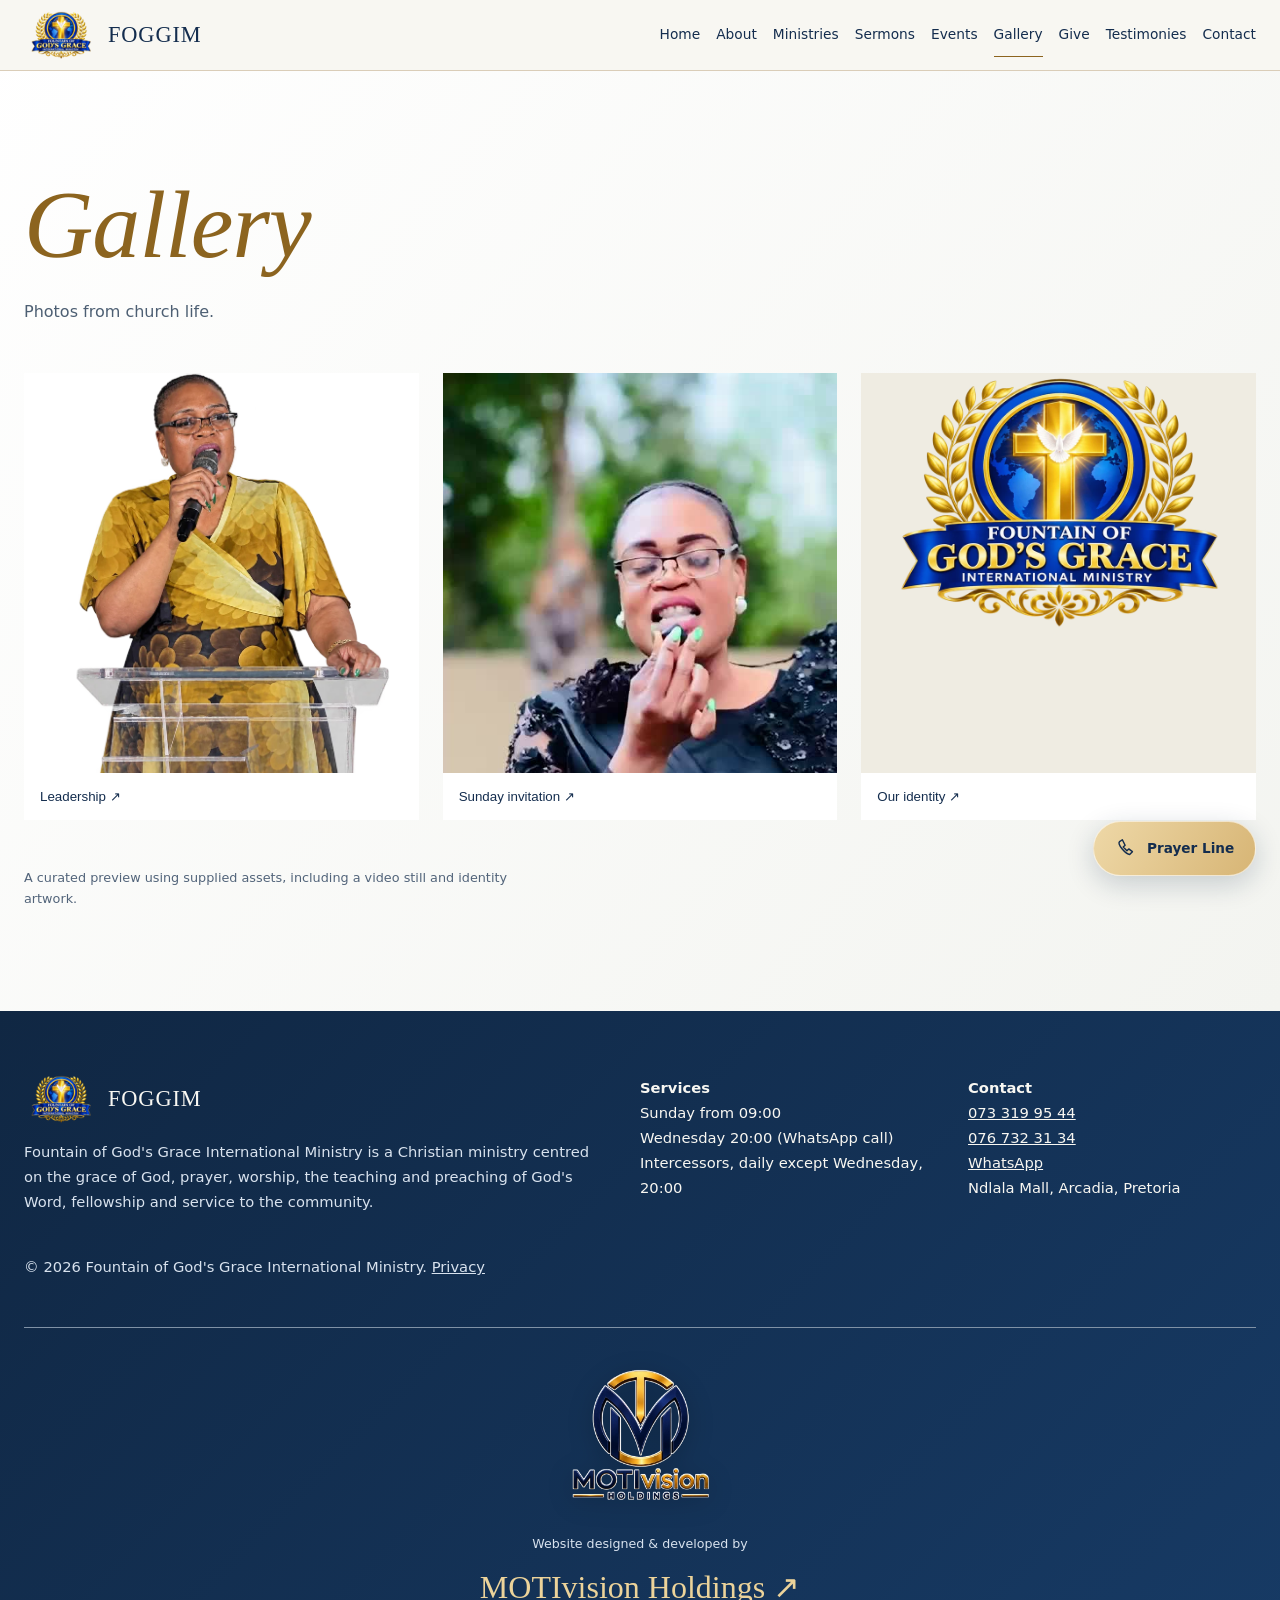
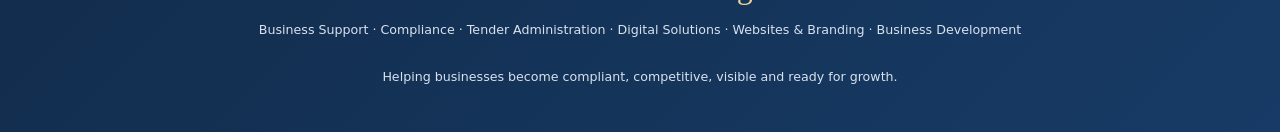
==== gallery.html @ 83fc1a69 "Add files via upload" ====
<!doctype html><html lang="en"><head><meta charset="utf-8"><meta name="viewport" content="width=device-width,initial-scale=1"><title>Gallery | Fountain of God's Grace International Ministry</title><meta name="description" content="Photos from FOGGIM."><meta property="og:title" content="Gallery | FOGGIM"><meta property="og:description" content="Photos from FOGGIM."><meta property="og:type" content="website"><meta name="theme-color" content="#f8f7f2"><link rel="icon" href="favicon.ico"><meta property="og:image" content="assets/images/logo.png"><link rel="stylesheet" href="assets/css/styles.css"><link rel="stylesheet" href="assets/css/experience.css"><link rel="stylesheet" href="assets/css/additions.css"><script type="application/ld+json">{"@context":"https://schema.org","@type":"Church","name":"Fountain of God's Grace International Ministry","alternateName":"FOGGIM","telephone":"+27733199544","address":{"@type":"PostalAddress","streetAddress":"Ndlala Mall, Arcadia","addressLocality":"Pretoria","addressCountry":"ZA"}}</script></head><body><a href="#m" class="skip">Skip to content</a>
<header><div class="w nav"><a class="brand" href="index.html"><img src="assets/images/logo-sm.png" alt="" width="96" height="62">FOGGIM</a><button class="tg" aria-expanded="false" aria-controls="nv">Menu</button><nav id="nv" aria-label="Main"><ul><li><a href="index.html">Home</a></li><li><a href="about.html">About</a></li><li><a href="ministries.html">Ministries</a></li><li><a href="sermons.html">Sermons</a></li><li><a href="events.html">Events</a></li><li><a href="gallery.html" aria-current="page">Gallery</a></li><li><a href="give.html">Give</a></li><li><a href="testimonies.html">Testimonies</a></li><li><a href="contact.html">Contact</a></li></ul></nav></div></header>
<main id="m" tabindex="-1"><section class="sec pg"><div class="w"><h1 style="font-size:clamp(2.6rem,8vw,6rem)"><em>Gallery</em></h1><p class="rv" style="margin-top:1.5rem">Photos from church life.</p><div class="gallery-grid"><button class="photo rv" data-photo="assets/images/prophetess.webp" data-caption="Prophetess Tinyiko Maboho — supplied leadership photograph"><img src="assets/images/prophetess.webp" alt="Enlarge photograph of Prophetess Tinyiko Maboho" width="900" height="1216" loading="lazy"><span>Leadership ↗</span></button><button class="photo rv" data-photo="assets/images/invitation-poster.jpg" data-caption="Sunday invitation — still from the supplied invitation video"><img src="assets/images/invitation-poster.jpg" alt="Enlarge the Sunday invitation video still" width="576" height="1024" loading="lazy"><span>Sunday invitation ↗</span></button><button class="photo identity rv" data-photo="assets/images/logo.webp" data-caption="Fountain of God's Grace International Ministry — supplied identity artwork"><img src="assets/images/logo.webp" alt="Enlarge the ministry identity artwork" width="900" height="600" loading="lazy"><span>Our identity ↗</span></button></div><p class="small">A curated preview using supplied assets, including a video still and identity artwork.</p></div></section></main>
<footer><div class="w fg"><div><a class="brand" href="index.html"><img src="assets/images/logo-sm.png" alt="" width="96" height="62">FOGGIM</a><p>Fountain of God's Grace International Ministry is a Christian ministry centred on the grace of God, prayer, worship, the teaching and preaching of God's Word, fellowship and service to the community.</p></div>
<div><b>Services</b><ul><li>Sunday from 09:00</li><li>Wednesday 20:00 (WhatsApp call)</li><li>Intercessors, daily except Wednesday, 20:00</li></ul></div>
<div><b>Contact</b><ul><li><a href="tel:+27733199544">073 319 95 44</a></li><li><a href="tel:+27767323134">076 732 31 34</a></li><li><a href="https://wa.me/27733199544">WhatsApp</a></li><li>Ndlala Mall, Arcadia, Pretoria</li></ul></div></div>
<div class="w" style="margin-top:2.5rem;color:var(--mut)">© 2026 Fountain of God's Grace International Ministry. <a href="privacy.html">Privacy</a></div><div class="w credit rv"><a class="credit-logo" href="https://www.motivision.co.za/" aria-label="MOTIvision Holdings website"><img src="assets/images/motivision-logo.png" alt="MOTIvision Holdings" width="500" height="500" loading="lazy"></a><p>Website designed &amp; developed by</p><a href="https://www.motivision.co.za/" class="credit-link">MOTIvision Holdings ↗</a><p>Business Support · Compliance · Tender Administration · Digital Solutions · Websites &amp; Branding · Business Development</p><p>Helping businesses become compliant, competitive, visible and ready for growth.</p></div></footer><script src="assets/js/main.js" defer></script><script src="assets/js/additions.js" defer></script><nav class="mobile-dock" aria-label="Quick navigation"><a href="index.html"><svg viewBox="0 0 24 24" fill="none" stroke="currentColor" stroke-width="1.6" stroke-linecap="round" stroke-linejoin="round" aria-hidden="true"><path d="m3 10 9-7 9 7v10a1 1 0 0 1-1 1h-5v-7H9v7H4a1 1 0 0 1-1-1Z"/></svg><span>Home</span></a><a href="events.html#services"><svg viewBox="0 0 24 24" fill="none" stroke="currentColor" stroke-width="1.6" stroke-linecap="round" stroke-linejoin="round" aria-hidden="true"><rect x="4" y="5" width="16" height="16" rx="2"/><path d="M8 3v4m8-4v4M4 11h16m-12 4h3m2 0h3"/></svg><span>Services</span></a><a class="dock-whatsapp" href="https://wa.me/27733199544" aria-label="Chat on WhatsApp"><svg viewBox="0 0 24 24" fill="currentColor" aria-hidden="true"><path d="M20.52 3.48A11.91 11.91 0 0 0 12.02 0C5.4 0 .02 5.38.02 12c0 2.12.55 4.18 1.59 6L0 24l6.15-1.61A12 12 0 0 0 12.02 24C18.63 24 24 18.62 24 12a11.94 11.94 0 0 0-3.48-8.52ZM12.02 22a9.9 9.9 0 0 1-5.04-1.38l-.36-.21-3.65.96.97-3.56-.24-.37A9.96 9.96 0 0 1 2.02 12c0-5.51 4.48-10 10-10S22 6.49 22 12s-4.47 10-9.98 10Zm5.49-7.48c-.3-.15-1.77-.87-2.04-.97-.28-.1-.48-.15-.68.15-.2.3-.77.97-.94 1.17-.17.2-.35.22-.65.07-.3-.15-1.26-.46-2.4-1.48-.89-.8-1.49-1.78-1.66-2.08-.17-.3-.02-.46.13-.6.13-.14.3-.35.45-.52.15-.18.2-.3.3-.5.1-.2.05-.38-.03-.53-.07-.15-.67-1.62-.92-2.22-.24-.58-.48-.5-.67-.51h-.57c-.2 0-.53.07-.8.37-.27.3-1.05 1.03-1.05 2.5s1.08 2.89 1.23 3.09c.15.2 2.11 3.22 5.11 4.52.72.31 1.28.5 1.71.63.72.23 1.37.2 1.88.12.57-.08 1.77-.72 2.02-1.42.25-.7.25-1.3.18-1.43-.08-.13-.28-.2-.58-.35Z"/></svg><span>WhatsApp</span></a><a href="testimonies.html"><svg viewBox="0 0 24 24" fill="none" stroke="currentColor" stroke-width="1.6" stroke-linecap="round" stroke-linejoin="round" aria-hidden="true"><path d="M21 11a8 8 0 0 1-8 8H5l-3 3V11a8 8 0 0 1 8-8h3a8 8 0 0 1 8 8Z"/><path d="M7 9h9M7 13h6"/></svg><span>Testimonies</span></a><a href="give.html"><svg viewBox="0 0 24 24" fill="none" stroke="currentColor" stroke-width="1.6" stroke-linecap="round" stroke-linejoin="round" aria-hidden="true"><path d="M12 20 4 12a5 5 0 0 1 8-6 5 5 0 0 1 8 6Z"/></svg><span>Give</span></a></nav><a class="prayer-line" href="tel:+27733199544" aria-label="Prayer Line: call 073 319 95 44"><svg viewBox="0 0 24 24" fill="none" stroke="currentColor" stroke-width="1.6" stroke-linecap="round" stroke-linejoin="round" aria-hidden="true"><path d="M8 3 5 5c-3 3 7 14 11 14l3-3-4-3-2 2-4-4 2-2Z"/></svg><span>Prayer Line</span></a></body></html>
---- assets/css/styles.css ----
:root{--bg:#17111F;--surf:#28202E;--ivory:#F3EEE7;--ink:#211B26;--tx:#F6F1EA;--mut:#B8AEC0;--orc:#B79CC8;--sage:#A8B9A5;--cu:#C9957B;--rose:#D4A5A5;
--serif:"Instrument Serif","Cormorant Garamond",Georgia,serif;--sans:Manrope,"DM Sans",system-ui,-apple-system,"Segoe UI",sans-serif}
*{box-sizing:border-box;margin:0}html{scroll-behavior:smooth;scroll-padding-top:5rem}
body{background:var(--bg);color:var(--tx);font:1rem/1.7 var(--sans);overflow-x:hidden;animation:in .6s both}
@keyframes in{from{opacity:0}}
a{color:inherit}img{max-width:100%;display:block}
:focus-visible{outline:2px solid var(--cu);outline-offset:3px}
.w{width:min(1180px,100% - 2.5rem);margin-inline:auto}
h1,h2,h3{font-family:var(--serif);font-weight:400;line-height:1.02;letter-spacing:-.01em}
h1{font-size:clamp(3rem,10vw,8.5rem)}h2{font-size:clamp(2.2rem,6vw,4.8rem)}h3{font-size:1.7rem}
em{color:var(--orc)}p{max-width:62ch;color:var(--mut)}
.sec{padding:clamp(4rem,10vw,9rem) 0}.light{background:var(--ivory);color:var(--ink)}.light p{color:#4a4252}.light em{color:#7a5a92}
header{position:fixed;inset:0 0 auto;z-index:50;transition:background .3s,padding .3s;padding:1.2rem 0}
header.s{background:rgba(23,17,31,.88);backdrop-filter:blur(10px);padding:.6rem 0}
.nav{display:flex;justify-content:space-between;align-items:center}
.brand{font-family:var(--serif);font-size:1.6rem;text-decoration:none;letter-spacing:.04em}
nav ul{list-style:none;padding:0;display:flex;gap:1.6rem}
nav a{text-decoration:none;font-size:.92rem;position:relative;padding:.4rem 0}
nav a::after{content:"";position:absolute;left:0;bottom:0;height:1px;width:100%;background:var(--cu);transform:scaleX(0);transform-origin:left;transition:transform .3s}
nav a:hover::after,nav a[aria-current]::after{transform:scaleX(1)}
.tg{display:none;background:none;border:1px solid var(--mut);color:inherit;padding:.6rem 1rem;border-radius:99px;font:inherit;min-height:44px}
@media(max-width:900px){.tg{display:block}
nav{position:fixed;inset:0;background:var(--bg);display:grid;place-items:center;transform:translateY(-100%);transition:transform .45s cubic-bezier(.7,0,.2,1);visibility:hidden}
nav.o{transform:none;visibility:visible}nav ul{flex-direction:column;text-align:center;gap:1.2rem}nav a{font-family:var(--serif);font-size:2.4rem}}
.hero{min-height:100svh;display:grid;align-items:end;padding:8rem 0 5rem;position:relative;overflow:hidden;
background:radial-gradient(60% 50% at 78% 20%,rgba(183,156,200,.35),transparent 70%),radial-gradient(45% 40% at 15% 85%,rgba(201,149,123,.22),transparent 70%),radial-gradient(40% 40% at 55% 55%,rgba(168,185,165,.12),transparent 70%),var(--bg)}
.orb{position:absolute;right:8%;top:14%;width:min(38vw,420px);aspect-ratio:1;border-radius:50%;border:1px solid rgba(246,241,234,.18);animation:fl 14s ease-in-out infinite;will-change:transform}
.orb::before,.orb::after{content:"";position:absolute;inset:12%;border-radius:50%;border:1px solid rgba(183,156,200,.3)}.orb::after{inset:28%;border-color:rgba(201,149,123,.4)}
@keyframes fl{50%{transform:translateY(-24px) rotate(6deg)}}
.hero p{font-size:1.15rem;margin:1.8rem 0 2.2rem}
.btn{display:inline-block;padding:.95rem 1.8rem;border-radius:99px;text-decoration:none;border:1px solid var(--tx);margin:0 .6rem .6rem 0;transition:transform .25s,background .25s,color .25s;min-height:44px}
.btn.p{background:var(--cu);border-color:var(--cu);color:var(--ink)}.btn:hover{transform:translateY(-3px)}.btn:active{transform:scale(.97)}
.light .btn{border-color:var(--ink)}
.rv{opacity:0;transform:translateY(28px);transition:opacity .9s,transform .9s}.rv.v{opacity:1;transform:none}
.tl{border-left:1px solid var(--orc);margin:3rem 0 0 .5rem;padding-left:2rem;display:grid;gap:2rem}
.tl div{position:relative}.tl div::before{content:"";position:absolute;left:-2.4rem;top:.7rem;width:.7rem;height:.7rem;border-radius:50%;background:var(--cu)}
.tl b{font-family:var(--serif);font-size:2.6rem;font-weight:400;display:block;line-height:1}
.two{display:grid;grid-template-columns:1fr 1fr;gap:3rem}.two>:first-child{margin-top:4rem}
@media(max-width:800px){.two{grid-template-columns:1fr}.two>:first-child{margin-top:0}}
.min{display:grid;gap:0;margin-top:3rem}
.min a{display:flex;justify-content:space-between;align-items:baseline;padding:1.4rem 0;border-top:1px solid rgba(33,27,38,.25);text-decoration:none;font-family:var(--serif);font-size:clamp(1.8rem,5vw,3.4rem);transition:padding .35s,color .35s}
.min a:hover{padding-left:1.5rem;color:#7a5a92}.min a:last-child{border-bottom:1px solid rgba(33,27,38,.25)}
.empty{border:1px dashed var(--mut);border-radius:1.5rem;padding:3rem 2rem;margin-top:2rem}
.card{background:var(--surf);border-radius:1.5rem;padding:2rem;margin-top:1.5rem}
footer{background:#0f0b15;padding:4rem 0 2rem;font-size:.92rem}footer ul{list-style:none;padding:0}
.fg{display:grid;grid-template-columns:2fr 1fr 1fr;gap:2.5rem}@media(max-width:800px){.fg{grid-template-columns:1fr}}
.pg{padding-top:9rem}
@media(prefers-reduced-motion:reduce){*,*::before,*::after{animation:none!important;transition:none!important;scroll-behavior:auto!important}.rv{opacity:1;transform:none}}
.brand{display:flex;align-items:center;gap:.6rem}.brand img{height:40px;width:auto}
.orb img{position:absolute;width:125%;left:-12%;top:50%;translate:0 -50%;filter:drop-shadow(0 20px 40px rgba(0,0,0,.5))}
@media(max-width:700px){.orb{width:66vw;right:50%;translate:33vw 0;top:11%}}
.inv{display:grid;grid-template-columns:1.1fr .9fr;gap:4rem;align-items:center}
.vid{width:min(100%,360px);margin:0 auto;aspect-ratio:9/16;max-height:85svh;background:#000;border-radius:2rem;overflow:hidden;box-shadow:0 30px 80px rgba(0,0,0,.55),0 0 0 1px rgba(183,156,200,.3)}
.vid video{width:100%;height:100%;object-fit:contain;display:block}
.lead{display:grid;grid-template-columns:.8fr 1.2fr;gap:4rem;align-items:center}
.arch{background:radial-gradient(70% 50% at 50% 30%,#4a3558,#17111F);border-radius:999px 999px 1.5rem 1.5rem;overflow:hidden;max-width:440px;padding-top:2.5rem}
.arch img{width:100%}
@media(max-width:800px){.inv,.lead{grid-template-columns:1fr;gap:2.5rem}.arch{margin:0 auto}}
---- assets/css/experience.css ----
:root{--bg:#f8f7f2;--surf:#fff;--ivory:#eeede6;--ink:#142d4e;--tx:#142d4e;--mut:#4d5f73;--orc:#8c641f;--cu:#d9b975;--gold:#8c641f;--ease:cubic-bezier(.2,.7,.2,1)}
body{animation:none;background:var(--bg)}p{color:var(--mut)}em,.light em{color:var(--gold)}header,header.s{background:rgba(248,247,242,.94);border-bottom:1px solid #dacdb8;backdrop-filter:blur(14px);padding:.7rem 0;color:var(--ink)}.brand img{height:48px}.brand{font-size:1.4rem}nav ul{gap:1.4rem}nav a{min-height:44px;display:flex;align-items:center}nav a::after{background:var(--gold)}.skip{position:fixed;left:1rem;top:-100px;z-index:100;background:white;color:var(--ink);padding:1rem}.skip:focus{top:1rem}:focus-visible{outline:3px solid #1a5b9b;outline-offset:5px}.w{width:min(1240px,100% - 3rem)}
.hero{isolation:isolate;min-height:100svh;align-items:center;padding:10rem 0 8rem;background:radial-gradient(ellipse at var(--lx,40%) var(--ly,40%),#f3deb4 0,transparent 52%),linear-gradient(110deg,#fff 10%,#f4f2e9 60%,#dce8ee);color:var(--ink)}.hero .w{position:relative;z-index:3}.hero h1{max-width:9ch;font-size:clamp(4.2rem,8.5vw,8.4rem);letter-spacing:-.055em;line-height:.95;animation:reveal-light 1s var(--ease) both}.hero p{max-width:44ch;font-size:1.04rem;margin:1.8rem 0}.hero .eyebrow{margin-bottom:2rem}.hero-photo{position:absolute;right:0;top:8%;width:48%;height:92%;overflow:hidden;z-index:1;mask-image:linear-gradient(to right,transparent,black 25%);transform:translate3d(var(--px,0px),var(--py,0px),0)}.hero-photo img{width:100%;height:100%;object-fit:cover;object-position:50% 25%;opacity:.86;animation:photo-enter 1.2s var(--ease) both}.hero-photo::after{content:"";position:absolute;inset:0;background:linear-gradient(0deg,#f8f7f2,transparent 35%,#f8f7f233)}.hero-light{position:absolute;inset:0;background:linear-gradient(115deg,transparent 20%,#fff9 35%,transparent 60%);z-index:2;pointer-events:none;animation:light-pass 1.2s var(--ease) both}.hero-note{position:absolute;bottom:2rem;left:0;width:100%;padding:0 max(1.5rem,calc((100% - 1240px)/2));display:flex;justify-content:space-between;z-index:4;font-size:.75rem;letter-spacing:.12em;text-transform:uppercase}.hero-note a{text-decoration:none}
@keyframes reveal-light{from{clip-path:inset(0 0 100%);filter:blur(8px);opacity:.1}to{clip-path:inset(0);filter:blur(0);opacity:1}}@keyframes photo-enter{from{transform:scale(1.045);opacity:.2}to{transform:scale(1);opacity:.86}}@keyframes light-pass{from{transform:translateX(-12%);opacity:0}to{transform:none;opacity:1}}
.eyebrow{display:block;font:600 .71rem/1.6 var(--sans);letter-spacing:.19em;text-transform:uppercase;color:var(--gold);margin-bottom:1.2rem}.sec{position:relative;background:linear-gradient(130deg,#fff,#f3f4f0);padding:clamp(4rem,8vw,8rem) 0}.sec.light{background:linear-gradient(110deg,#f1eee4,#f9f8f2);color:var(--ink)}.sec:has(.inv){background:radial-gradient(ellipse at 85% 30%,#234b7d,#102743 65%);color:#fff}.sec:has(.inv) p{color:#d9e2ee}.sec:has(.inv) em{color:#e4c783}.sec:has(.inv) .btn{border-color:#d9e2ee}.sec:has(.inv) .btn.p{border-color:var(--cu)}
.btn{font:500 .87rem/1.5 var(--sans);border-radius:3px;padding:1rem 1.5rem;border-color:#6b7b8e;background:transparent;color:inherit;cursor:pointer;position:relative;transition:transform .3s var(--ease),box-shadow .3s,background .3s;min-height:48px}.btn.p{background:linear-gradient(115deg,#edd6a4,#d9b975);border-color:#b89655;color:#142d4e}.btn:hover{transform:translateY(-2px);background:#d9b97522;box-shadow:0 8px 22px #183b6812}.btn.p:hover{background:#eddaaf}.btn:active{transform:scale(.98)}.light p{color:var(--mut)}.card{border-radius:3px;border:1px solid #dfd9cb;background:linear-gradient(135deg,#fff,#faf9f5);padding:clamp(1.5rem,3vw,3rem);box-shadow:0 16px 55px #193c6510;color:var(--ink);position:relative}.card h3{margin-bottom:.8rem}.card p+p{margin-top:1rem}.card::before{content:"";position:absolute;top:0;left:0;width:65px;height:2px;background:linear-gradient(90deg,#b58d42,#ead8b0)}
.pg{padding-top:11rem;min-height:65svh}.pg>.w>h1{max-width:16ch;animation:reveal-light .75s var(--ease)}.pg>.w>.rv:first-of-type{margin-bottom:2.5rem}.rv{opacity:1;transform:none}.motion-ready .rv:not(.v){opacity:0;transform:translateY(22px)}.rv{transition:opacity .8s var(--ease),transform .9s var(--ease)}.motion-ready .rv.v{opacity:1;transform:none}.rv:nth-child(3n){transition-duration:1.05s}.tl{border-color:#b99a58}.tl b{color:var(--gold)}.min a{border-color:#d1c8b7}.min a:hover{color:var(--gold)}.min a::after{content:"↗";font-size:1.6rem}.arch{border-radius:46% 46% 2px 2px;background:linear-gradient(#dfd7c8,#f8f7f2);padding-top:0;box-shadow:0 25px 80px #14365a20}.vid{border-radius:3px;box-shadow:0 25px 80px #0005}.vid video{background:#08172a}
.beliefs{display:grid;grid-template-columns:1fr 1fr;gap:1.5rem;margin:3rem 0}.beliefs .card{margin:0}.beliefs h2{font-size:clamp(2rem,4vw,3.4rem);margin-bottom:1.5rem}.foundation{grid-column:1/-1;background:radial-gradient(ellipse at 100% 0,#284b72,#142d4e);color:#fff}.foundation p{color:#e6edf5;max-width:80ch}.foundation .eyebrow{color:#e4c783}.foundation b{display:block;margin-top:1rem}.sermon{display:grid;grid-template-columns:.65fr 1.35fr;gap:3rem;align-items:center}.sermon h2{font-size:clamp(2.2rem,4vw,4rem);margin-bottom:1.5rem}.sermon-portrait{max-height:500px;overflow:hidden}.sermon-portrait img{width:100%;height:500px;object-fit:cover;object-position:top}.meta{font-size:.85rem}.actions{margin-top:1.5rem}.small{font-size:.8rem;color:#52647a;line-height:1.6}.event .two>:first-child{margin-top:0}.event-date{font-size:1rem;letter-spacing:.18em;margin-top:2rem;color:var(--gold)}
.gallery-grid{display:grid;grid-template-columns:1fr 1fr 1fr;gap:1.5rem;margin:3rem 0}.photo{border:0;background:#fff;position:relative;padding:0;cursor:zoom-in;overflow:hidden;text-align:left;color:var(--ink)}.photo img{width:100%;height:400px;object-fit:cover;object-position:top;transition:transform .7s var(--ease)}.photo:hover img{transform:scale(1.025)}.photo span{display:block;padding:1rem}.photo.identity img{object-fit:contain;background:#efece2}.giving-layout{display:grid;grid-template-columns:.8fr 1.2fr;gap:4rem;margin-top:4rem;align-items:start}.giving-layout aside{position:sticky;top:8rem}.giving-layout aside h2{margin-bottom:2rem}.giving-layout .card{margin-top:0}.notice{background:#eee8d9;border-left:2px solid var(--gold);padding:1.2rem;margin:2rem 0}.amounts{display:flex;flex-wrap:wrap;gap:.5rem;margin:1rem 0}.amount{border:1px solid #c6c9cc;background:#fff;color:var(--ink);padding:.7rem;min-height:44px;cursor:pointer;font:inherit}.amount[aria-pressed=true]{background:#193c65;color:#fff;border-color:#193c65}fieldset{padding:0;border:0}legend,label{font-size:.9rem;font-weight:600}label{display:block;margin:1rem 0 .4rem}input,select{font:inherit;width:100%;min-height:48px;border:1px solid #8492a0;border-radius:2px;padding:.7rem;background:#fff;color:var(--ink)}form .btn{margin-top:1.5rem}form .small{margin-top:1rem}dl{margin:1.5rem 0}dt{color:var(--mut);font-size:.8rem}dd{margin:0 0 1rem;font-weight:600}.sr-only{position:absolute;width:1px;height:1px;padding:0;overflow:hidden;clip:rect(0,0,0,0)}[hidden]{display:none!important}
footer{background:linear-gradient(135deg,#102743,#173b66);color:#f8f7f2;padding-top:4rem}footer p{color:#d8e2ee}footer .brand{margin-bottom:1rem}footer .w[style]{color:#d8e2ee!important}.credit{margin-top:3rem;border-top:1px solid #8092a6;padding-top:2.5rem}.credit p{font-size:.79rem;margin:.8rem 0;max-width:100ch}.credit-link{font:2rem var(--serif);color:#ecd39a;text-decoration:none}.credit-link:hover{text-decoration:underline}dialog{border:1px solid #d4bc8b;border-radius:4px;width:min(760px,calc(100% - 2rem));max-height:88svh;overflow:auto;padding:clamp(1.5rem,4vw,3rem);background:#f8f7f2;color:var(--ink);box-shadow:0 30px 120px #071b3a55;margin:auto}dialog::backdrop{background:#0e284cd9;backdrop-filter:blur(5px)}dialog h2{font-size:clamp(2rem,5vw,3.3rem);margin-bottom:1.5rem}.dialog-close{float:right;margin:0 0 1rem 1rem;padding:.5rem 1rem;min-height:44px;border:1px solid #718196;background:white;cursor:pointer;color:var(--ink);font:inherit}.dialog-body{clear:both}dialog img{max-height:60svh;margin:auto;object-fit:contain}dialog .media-demo{padding:2rem;background:#193c65;color:#fff;margin:1rem 0}dialog .media-demo p{color:#e2eaf2}.demo-progress{height:3px;background:#7890a9;margin:1rem 0}.demo-progress span{height:100%;display:block;width:0;background:#ebce91}summary{cursor:pointer;font:1.6rem var(--serif);padding:.3rem;min-height:44px}.visit p{margin-top:1rem}
.arch img{height:auto}
@view-transition{navigation:auto}::view-transition-old(root){animation:depart .22s ease both}::view-transition-new(root){animation:arrive .4s var(--ease) both}@keyframes depart{to{opacity:0;filter:brightness(1.15)}}@keyframes arrive{from{opacity:0;transform:translateY(5px)}}@media(min-width:901px){.min a:hover{background:linear-gradient(90deg,#e5d7b755,transparent)}.card:hover::before{width:100%;transition:width .6s var(--ease)}}
@media(max-width:900px){nav{background:#f8f7f2;color:var(--ink);z-index:1}.tg{z-index:2;position:relative;border-radius:2px}.brand{z-index:2}nav.o ul{gap:.25rem}nav a{font-size:1.8rem}.hero{padding-top:8rem;align-items:end;min-height:900px}.hero h1{font-size:clamp(3.8rem,10vw,6rem)}.hero-photo{width:60%;opacity:.4;top:4%;height:70%}.hero .w{padding-top:11rem}.giving-layout{gap:2rem;grid-template-columns:1fr}.giving-layout aside{position:static}.sermon{grid-template-columns:1fr}.sermon-portrait{max-height:320px}.sermon-portrait img{height:320px;object-position:50% 22%}.gallery-grid{grid-template-columns:1fr 1fr}.photo.identity{grid-column:1/-1}.two{gap:2rem}}
@media(max-width:600px){.w{width:calc(100% - 2.5rem)}.hero{min-height:850px;padding-bottom:6rem}.hero-photo{width:95%;height:60%;opacity:.36;mask-image:linear-gradient(0deg,transparent,black 45%)}.hero .w{padding-top:10rem}.hero h1{max-width:9ch;font-size:clamp(3.5rem,15vw,5rem)}.hero .eyebrow{font-size:.6rem;letter-spacing:.14em}.hero p{font-size:.95rem;max-width:38ch}.hero .btn{padding:.9rem 1rem;font-size:.8rem}.hero-note{font-size:.6rem;letter-spacing:.05em}.pg{padding-top:9rem}.beliefs,.gallery-grid{grid-template-columns:1fr}.foundation,.photo.identity{grid-column:auto}.photo img{height:360px}.fg{gap:2rem}.giving-layout{margin-top:2.5rem}.event-date{margin-top:1rem}dialog{padding:1.5rem}.brand img{height:40px}.inv{gap:2.5rem}}
@media(prefers-reduced-motion:reduce){*,*::before,*::after{animation:none!important;transition:none!important;scroll-behavior:auto!important}.motion-ready .rv:not(.v){opacity:1;transform:none}.hero-photo{transform:none!important}.hero h1,.pg h1{clip-path:none;filter:none}::view-transition-group(*){animation:none!important}}
---- assets/css/additions.css ----
header nav a{transition:transform .28s var(--ease),color .28s}header nav a:hover,header nav a:focus-visible{transform:translateY(-4px);color:var(--gold)}header nav ul{gap:1rem}header nav a{font-size:.86rem}
.hero-emblem{position:absolute;z-index:0;right:2%;top:11%;width:min(52vw,650px);perspective:900px;transition:transform .35s var(--ease);pointer-events:none}.hero-emblem img{width:100%;height:auto;opacity:.3;filter:drop-shadow(0 20px 40px #b58d4233)}
@keyframes photo-enter{from{transform:scale(1.045);opacity:.2}to{transform:scale(1);opacity:1}}
body:has(#giving input:focus) .prayer-line,body:has(#giving select:focus) .prayer-line{visibility:hidden;pointer-events:none}
.logo-intro{position:fixed;inset:0;z-index:150;display:grid;place-items:center;overflow:hidden;background:radial-gradient(ellipse at center,#fffdf6,#eee6d5);animation:intro-open 1.6s var(--ease) both;cursor:pointer}.logo-intro>img{position:relative;z-index:2;width:min(75vw,620px);height:auto;filter:drop-shadow(0 20px 35px #183b6822);animation:intro-spin 1.25s var(--ease) both}.intro-rays{position:absolute;width:140vmax;height:140vmax;background:conic-gradient(from 30deg,transparent 0deg,#e8c57844 20deg,transparent 45deg,#fff 75deg,transparent 110deg,#f2d49866 145deg,transparent 180deg,#fff 215deg,transparent 250deg,#e8c57844 280deg,transparent 320deg);animation:intro-rays 1.6s var(--ease) both}.intro-light{position:absolute;inset:0;z-index:3;background:radial-gradient(circle,#fff 0%,#fffdebe0 12%,transparent 40%);animation:intro-bloom 1.6s var(--ease) both;pointer-events:none}
@keyframes intro-spin{0%{opacity:0;transform:scale(.65) rotateY(-160deg)}35%{opacity:1}70%{opacity:1;transform:scale(1) rotateY(0)}100%{opacity:0;transform:scale(1.13) rotateY(15deg)}}@keyframes intro-open{0%,64%{opacity:1;clip-path:circle(150% at 50% 50%)}100%{opacity:0;clip-path:circle(150% at 50% 50%)}}@keyframes intro-bloom{0%,45%{opacity:0;transform:scale(.1)}72%{opacity:1;transform:scale(1.2)}100%{opacity:0;transform:scale(3)}}@keyframes intro-rays{from{opacity:0;transform:rotate(-30deg) scale(.7)}60%{opacity:1}to{opacity:0;transform:rotate(20deg) scale(1.4)}}
.prayer-line{position:fixed;right:1.5rem;bottom:1.5rem;z-index:55;display:flex;align-items:center;gap:.65rem;padding:.95rem 1.3rem;min-height:50px;border-radius:40px;background:linear-gradient(120deg,#eed8a7,#d7b575);color:#142d4e;box-shadow:0 8px 28px #10274333;border:1px solid #fff9;text-decoration:none;font-size:.85rem;font-weight:650;transition:transform .3s,box-shadow .3s}.prayer-line svg{width:22px;height:22px}.prayer-line:hover{transform:translateY(-4px);box-shadow:0 12px 30px #10274344}.mobile-dock{display:none}
.credit{text-align:center;display:flex;flex-direction:column;align-items:center}.credit p{margin-left:auto;margin-right:auto}.credit-logo{display:block;margin:0 auto 1.25rem;width:145px}.credit-logo img{width:100%;height:auto;object-fit:contain;filter:drop-shadow(0 5px 12px #0003)}.credit-link{display:inline-block}.credit p:first-of-type{margin-top:0}
.payment-panel{margin-top:1.5rem;padding:1.5rem;background:#f3f2eb;border:1px solid #d8d1c1}.payment-panel legend{padding:0 .4rem}.payment-row{display:grid;grid-template-columns:1fr 1fr;gap:1rem}.payment-panel h3{font-size:1.5rem}.payment-panel .small{margin-top:1rem}.testimony-notice{margin-top:3rem;max-width:850px}.testimony-notice h2{font-size:clamp(2.5rem,5vw,4rem);margin-bottom:1.5rem}
@media(hover:hover) and (pointer:fine){.card,.photo,.arch,.vid{transition:transform .45s var(--ease),box-shadow .45s var(--ease)}.card:hover,.card:focus-within{transform:translateY(-7px) scale(1.008);box-shadow:0 24px 65px #193c6520}.photo:hover,.arch:hover,.vid:hover{transform:translateY(-6px) scale(1.012)}.card h2,.card h3,.card p{transition:transform .4s var(--ease)}.card:hover h2,.card:hover h3{transform:translateY(-2px)}.card:hover p{transform:translateY(-1px)}.min a:hover span{transform:translateY(-3px)}.min a span{transition:transform .3s}}
@media(max-width:1100px) and (min-width:901px){header .brand{font-size:1.1rem}header nav ul{gap:.65rem}header nav a{font-size:.78rem}.brand img{height:38px}}
@media(max-width:900px){body{padding-bottom:calc(76px + env(safe-area-inset-bottom,0px))}.mobile-dock{display:flex;position:fixed;inset:auto .6rem 0;z-index:60;background:#fbfaf6f5;backdrop-filter:blur(18px);border:1px solid #d8ceb9;border-bottom:0;border-radius:20px 20px 0 0;box-shadow:0 -8px 35px #142d4e18;min-height:76px;padding:.65rem .25rem calc(.6rem + env(safe-area-inset-bottom,0px));transform:none;visibility:visible;color:var(--ink)}.mobile-dock a{display:flex;flex:1;min-width:0;flex-direction:column;align-items:center;justify-content:center;gap:.3rem;padding:0;min-height:52px;text-decoration:none;font-family:var(--sans);font-size:.6rem;font-weight:600}.mobile-dock a::after{display:none}.mobile-dock svg{width:22px;height:22px}.mobile-dock a[aria-current=page]{color:var(--gold)}.mobile-dock .dock-whatsapp{position:relative}.dock-whatsapp svg{background:#168a46;color:#fff;width:52px;height:52px;padding:12px;border:4px solid #f8f7f2;border-radius:50%;margin-top:-29px;box-shadow:0 5px 14px #166c3433}.dock-whatsapp span{margin-top:1px}.prayer-line{right:1rem;bottom:calc(92px + env(safe-area-inset-bottom,0px));padding:.8rem 1.1rem;font-size:.78rem}.hero-emblem{width:75vw;right:-6%;top:10%}.hero-emblem img{opacity:.2}header nav a{font-size:1.8rem}header nav ul{gap:.15rem}body:has(header nav.o) .mobile-dock,body:has(header nav.o) .prayer-line{visibility:hidden;pointer-events:none}.payment-panel{padding:1rem}}
@media(max-width:360px){.mobile-dock a{font-size:.54rem}.prayer-line{padding:.7rem .9rem}.payment-row{gap:.6rem}header nav a{font-size:1.6rem}}
@media(max-width:900px){footer{padding-bottom:7rem}.credit-logo{width:145px}.credit-link{font-size:clamp(1.6rem,7.5vw,2rem)}}
@media(max-width:900px) and (max-height:600px){header nav.o{display:block;overflow-y:auto}header nav.o ul{padding:5rem 0 6rem;gap:0}header nav a{font-size:1.4rem}}
@media(prefers-reduced-motion:reduce){.logo-intro{display:none}.hero-emblem{transform:none!important}.card:hover,.card:focus-within,.photo:hover,.arch:hover,.vid:hover,.card:hover h2,.card:hover h3,.card:hover p,header nav a:hover{transform:none!important}}

/* Accessibility and cinematic hover refinement */
@media(max-width:900px){
  header nav#nv,header nav#nv.o{position:fixed!important;inset:0!important;z-index:100!important;display:grid!important;place-items:center!important;width:100vw!important;height:100svh!important;min-height:100vh!important;overflow-y:auto!important;isolation:isolate!important;background:#f8f7f2!important;background-image:radial-gradient(ellipse at 85% 15%,#eee5d4 0,transparent 55%),linear-gradient(145deg,#fffdf8,#f5f3ec)!important;opacity:0;visibility:hidden;transform:translateY(-8px);transition:opacity .28s ease,transform .38s cubic-bezier(.2,.7,.2,1),visibility .38s!important}
  header nav#nv.o{opacity:1;visibility:visible;transform:translateY(0)}
  header nav#nv ul,header nav#nv.o ul{position:relative;z-index:1;display:flex!important;flex-direction:column!important;align-items:center;justify-content:center;gap:.2rem!important;width:100%;padding:5.5rem 1.5rem 6.5rem!important;background:transparent!important}
  header nav#nv a{display:inline-flex;align-items:center;justify-content:center;min-height:48px;padding:.25rem .75rem;color:#142d4e!important;text-shadow:none!important;font-size:clamp(1.5rem,5vw,2rem)!important;opacity:1!important}
  header nav#nv a:hover,header nav#nv a:focus-visible{color:#8c641f!important;transform:translateY(-3px)}
  body:has(header nav.o){overflow:hidden!important}
  .hero-emblem{animation:mobile-emblem-drift 18s ease-in-out infinite alternate!important;will-change:transform}
  .hero-emblem img{animation:mobile-emblem-breathe 12s ease-in-out infinite alternate;will-change:transform,opacity}
  .hero-photo{animation:mobile-photo-drift 24s ease-in-out infinite alternate;will-change:transform}
  .hero-photo img{animation:mobile-photo-breathe 18s ease-in-out infinite alternate;will-change:transform}
}
@keyframes mobile-emblem-drift{from{transform:translate3d(-3vw,1.5vh,0) rotate(-1.3deg)}to{transform:translate3d(4vw,-2vh,0) rotate(1.3deg)}}
@keyframes mobile-emblem-breathe{from{opacity:.13;transform:scale(.96)}to{opacity:.25;transform:scale(1.035)}}
@keyframes mobile-photo-drift{from{transform:translate3d(var(--px,0px),var(--py,0px),0) scale(1)}to{transform:translate3d(var(--px,0px),calc(var(--py,0px) - 12px),0) scale(1.018)}}
@keyframes mobile-photo-breathe{from{transform:scale(1)}to{transform:scale(1.045)}}
@media(hover:hover) and (pointer:fine){
  .hero h1,.hero .eyebrow,.hero p{transition:transform .42s cubic-bezier(.2,.7,.2,1),color .35s,text-shadow .35s}
  .hero h1:hover{transform:translateY(-5px);text-shadow:0 9px 28px #183b681c}
  .hero h1 em{display:inline-block;transition:transform .42s cubic-bezier(.2,.7,.2,1),letter-spacing .42s}
  .hero h1:hover em{transform:translateY(-3px) scale(1.035);letter-spacing:.005em}
  .hero .eyebrow:hover,.hero p:hover{transform:translateX(5px)}
  .tl>div{position:relative;margin-left:-.8rem;padding:.8rem;border:1px solid transparent;border-radius:4px;transform-origin:left center;transition:transform .32s cubic-bezier(.2,.7,.2,1),background .32s,border-color .32s,box-shadow .32s}
  .tl>div:hover,.tl>div:focus-within{z-index:2;transform:translateX(.55rem) scale(1.025);background:#fffdf7;border-color:#d9c18c;box-shadow:0 9px 24px #183b6818}
  .tl>div b{transition:color .3s,text-shadow .3s}.tl>div:hover b{color:#8c641f;text-shadow:0 2px 16px #d9b97555}
}
@media(prefers-reduced-motion:reduce){.hero-emblem,.hero-emblem img,.hero-photo,.hero-photo img{animation:none!important;will-change:auto!important}.tl>div,.hero h1,.hero h1 em,.hero .eyebrow,.hero p{transition:none!important}}
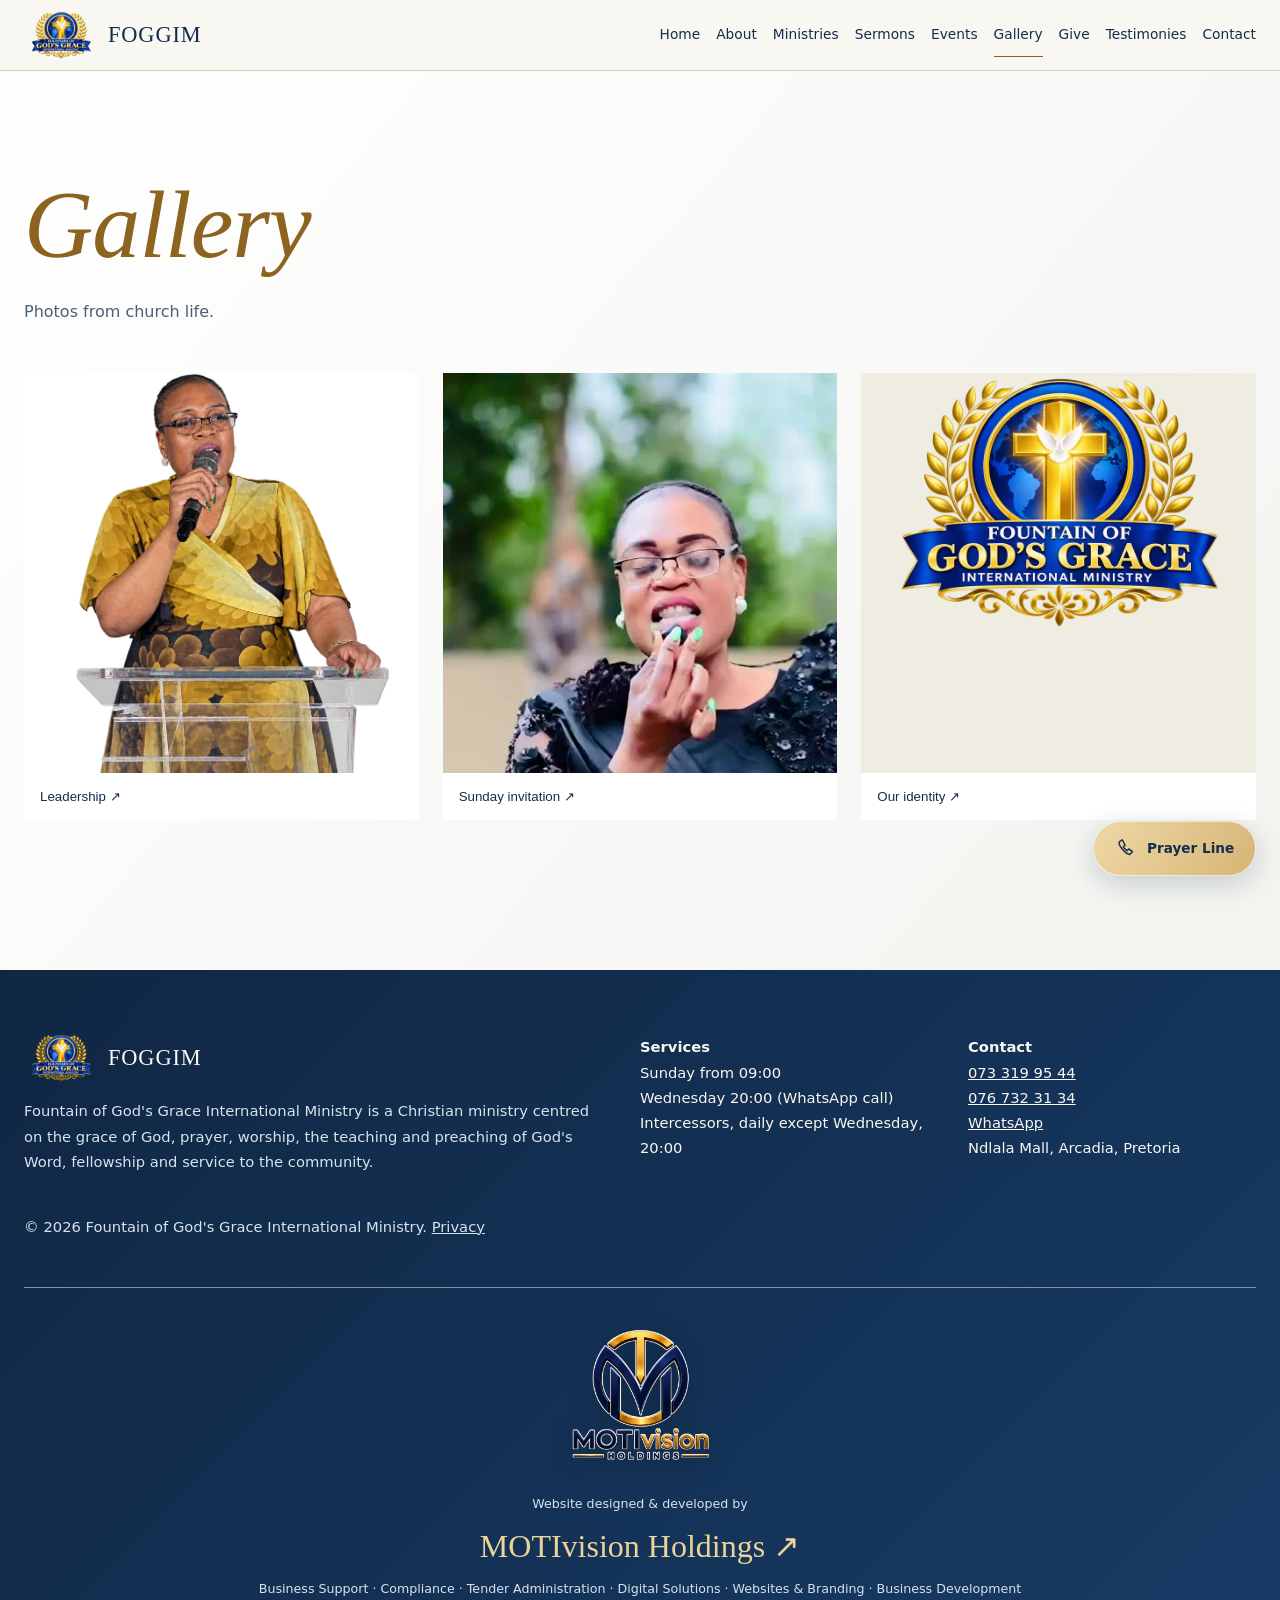
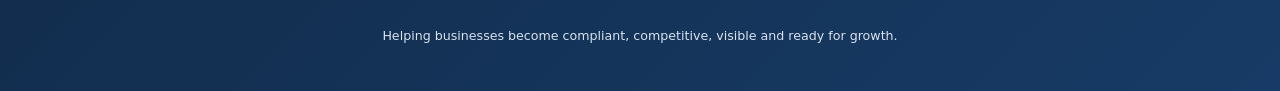
==== commit 9ea5c180: "Update gallery.html" ====
--- a/gallery.html
+++ b/gallery.html
@@ -1,7 +1,7 @@
 <!doctype html><html lang="en"><head><meta charset="utf-8"><meta name="viewport" content="width=device-width,initial-scale=1"><title>Gallery | Fountain of God's Grace International Ministry</title><meta name="description" content="Photos from FOGGIM."><meta property="og:title" content="Gallery | FOGGIM"><meta property="og:description" content="Photos from FOGGIM."><meta property="og:type" content="website"><meta name="theme-color" content="#f8f7f2"><link rel="icon" href="favicon.ico"><meta property="og:image" content="assets/images/logo.png"><link rel="stylesheet" href="assets/css/styles.css"><link rel="stylesheet" href="assets/css/experience.css"><link rel="stylesheet" href="assets/css/additions.css"><script type="application/ld+json">{"@context":"https://schema.org","@type":"Church","name":"Fountain of God's Grace International Ministry","alternateName":"FOGGIM","telephone":"+27733199544","address":{"@type":"PostalAddress","streetAddress":"Ndlala Mall, Arcadia","addressLocality":"Pretoria","addressCountry":"ZA"}}</script></head><body><a href="#m" class="skip">Skip to content</a>
 <header><div class="w nav"><a class="brand" href="index.html"><img src="assets/images/logo-sm.png" alt="" width="96" height="62">FOGGIM</a><button class="tg" aria-expanded="false" aria-controls="nv">Menu</button><nav id="nv" aria-label="Main"><ul><li><a href="index.html">Home</a></li><li><a href="about.html">About</a></li><li><a href="ministries.html">Ministries</a></li><li><a href="sermons.html">Sermons</a></li><li><a href="events.html">Events</a></li><li><a href="gallery.html" aria-current="page">Gallery</a></li><li><a href="give.html">Give</a></li><li><a href="testimonies.html">Testimonies</a></li><li><a href="contact.html">Contact</a></li></ul></nav></div></header>
-<main id="m" tabindex="-1"><section class="sec pg"><div class="w"><h1 style="font-size:clamp(2.6rem,8vw,6rem)"><em>Gallery</em></h1><p class="rv" style="margin-top:1.5rem">Photos from church life.</p><div class="gallery-grid"><button class="photo rv" data-photo="assets/images/prophetess.webp" data-caption="Prophetess Tinyiko Maboho — supplied leadership photograph"><img src="assets/images/prophetess.webp" alt="Enlarge photograph of Prophetess Tinyiko Maboho" width="900" height="1216" loading="lazy"><span>Leadership ↗</span></button><button class="photo rv" data-photo="assets/images/invitation-poster.jpg" data-caption="Sunday invitation — still from the supplied invitation video"><img src="assets/images/invitation-poster.jpg" alt="Enlarge the Sunday invitation video still" width="576" height="1024" loading="lazy"><span>Sunday invitation ↗</span></button><button class="photo identity rv" data-photo="assets/images/logo.webp" data-caption="Fountain of God's Grace International Ministry — supplied identity artwork"><img src="assets/images/logo.webp" alt="Enlarge the ministry identity artwork" width="900" height="600" loading="lazy"><span>Our identity ↗</span></button></div><p class="small">A curated preview using supplied assets, including a video still and identity artwork.</p></div></section></main>
+<main id="m" tabindex="-1"><section class="sec pg"><div class="w"><h1 style="font-size:clamp(2.6rem,8vw,6rem)"><em>Gallery</em></h1><p class="rv" style="margin-top:1.5rem">Photos from church life.</p><div class="gallery-grid"><button class="photo rv" data-photo="assets/images/prophetess.webp" data-caption="Prophetess Tinyiko Maboho — supplied leadership photograph"><img src="assets/images/prophetess.webp" alt="Enlarge photograph of Prophetess Tinyiko Maboho" width="900" height="1216" loading="lazy"><span>Leadership ↗</span></button><button class="photo rv" data-photo="assets/images/invitation-poster.jpg" data-caption="Sunday invitation — still from the supplied invitation video"><img src="assets/images/invitation-poster.jpg" alt="Enlarge the Sunday invitation video still" width="576" height="1024" loading="lazy"><span>Sunday invitation ↗</span></button><button class="photo identity rv" data-photo="assets/images/logo.webp" data-caption="Fountain of God's Grace International Ministry — supplied identity artwork"><img src="assets/images/logo.webp" alt="Enlarge the ministry identity artwork" width="900" height="600" loading="lazy"><span>Our identity ↗</span></button></div><p class="small"></p></div></section></main>
 <footer><div class="w fg"><div><a class="brand" href="index.html"><img src="assets/images/logo-sm.png" alt="" width="96" height="62">FOGGIM</a><p>Fountain of God's Grace International Ministry is a Christian ministry centred on the grace of God, prayer, worship, the teaching and preaching of God's Word, fellowship and service to the community.</p></div>
 <div><b>Services</b><ul><li>Sunday from 09:00</li><li>Wednesday 20:00 (WhatsApp call)</li><li>Intercessors, daily except Wednesday, 20:00</li></ul></div>
 <div><b>Contact</b><ul><li><a href="tel:+27733199544">073 319 95 44</a></li><li><a href="tel:+27767323134">076 732 31 34</a></li><li><a href="https://wa.me/27733199544">WhatsApp</a></li><li>Ndlala Mall, Arcadia, Pretoria</li></ul></div></div>
-<div class="w" style="margin-top:2.5rem;color:var(--mut)">© 2026 Fountain of God's Grace International Ministry. <a href="privacy.html">Privacy</a></div><div class="w credit rv"><a class="credit-logo" href="https://www.motivision.co.za/" aria-label="MOTIvision Holdings website"><img src="assets/images/motivision-logo.png" alt="MOTIvision Holdings" width="500" height="500" loading="lazy"></a><p>Website designed &amp; developed by</p><a href="https://www.motivision.co.za/" class="credit-link">MOTIvision Holdings ↗</a><p>Business Support · Compliance · Tender Administration · Digital Solutions · Websites &amp; Branding · Business Development</p><p>Helping businesses become compliant, competitive, visible and ready for growth.</p></div></footer><script src="assets/js/main.js" defer></script><script src="assets/js/additions.js" defer></script><nav class="mobile-dock" aria-label="Quick navigation"><a href="index.html"><svg viewBox="0 0 24 24" fill="none" stroke="currentColor" stroke-width="1.6" stroke-linecap="round" stroke-linejoin="round" aria-hidden="true"><path d="m3 10 9-7 9 7v10a1 1 0 0 1-1 1h-5v-7H9v7H4a1 1 0 0 1-1-1Z"/></svg><span>Home</span></a><a href="events.html#services"><svg viewBox="0 0 24 24" fill="none" stroke="currentColor" stroke-width="1.6" stroke-linecap="round" stroke-linejoin="round" aria-hidden="true"><rect x="4" y="5" width="16" height="16" rx="2"/><path d="M8 3v4m8-4v4M4 11h16m-12 4h3m2 0h3"/></svg><span>Services</span></a><a class="dock-whatsapp" href="https://wa.me/27733199544" aria-label="Chat on WhatsApp"><svg viewBox="0 0 24 24" fill="currentColor" aria-hidden="true"><path d="M20.52 3.48A11.91 11.91 0 0 0 12.02 0C5.4 0 .02 5.38.02 12c0 2.12.55 4.18 1.59 6L0 24l6.15-1.61A12 12 0 0 0 12.02 24C18.63 24 24 18.62 24 12a11.94 11.94 0 0 0-3.48-8.52ZM12.02 22a9.9 9.9 0 0 1-5.04-1.38l-.36-.21-3.65.96.97-3.56-.24-.37A9.96 9.96 0 0 1 2.02 12c0-5.51 4.48-10 10-10S22 6.49 22 12s-4.47 10-9.98 10Zm5.49-7.48c-.3-.15-1.77-.87-2.04-.97-.28-.1-.48-.15-.68.15-.2.3-.77.97-.94 1.17-.17.2-.35.22-.65.07-.3-.15-1.26-.46-2.4-1.48-.89-.8-1.49-1.78-1.66-2.08-.17-.3-.02-.46.13-.6.13-.14.3-.35.45-.52.15-.18.2-.3.3-.5.1-.2.05-.38-.03-.53-.07-.15-.67-1.62-.92-2.22-.24-.58-.48-.5-.67-.51h-.57c-.2 0-.53.07-.8.37-.27.3-1.05 1.03-1.05 2.5s1.08 2.89 1.23 3.09c.15.2 2.11 3.22 5.11 4.52.72.31 1.28.5 1.71.63.72.23 1.37.2 1.88.12.57-.08 1.77-.72 2.02-1.42.25-.7.25-1.3.18-1.43-.08-.13-.28-.2-.58-.35Z"/></svg><span>WhatsApp</span></a><a href="testimonies.html"><svg viewBox="0 0 24 24" fill="none" stroke="currentColor" stroke-width="1.6" stroke-linecap="round" stroke-linejoin="round" aria-hidden="true"><path d="M21 11a8 8 0 0 1-8 8H5l-3 3V11a8 8 0 0 1 8-8h3a8 8 0 0 1 8 8Z"/><path d="M7 9h9M7 13h6"/></svg><span>Testimonies</span></a><a href="give.html"><svg viewBox="0 0 24 24" fill="none" stroke="currentColor" stroke-width="1.6" stroke-linecap="round" stroke-linejoin="round" aria-hidden="true"><path d="M12 20 4 12a5 5 0 0 1 8-6 5 5 0 0 1 8 6Z"/></svg><span>Give</span></a></nav><a class="prayer-line" href="tel:+27733199544" aria-label="Prayer Line: call 073 319 95 44"><svg viewBox="0 0 24 24" fill="none" stroke="currentColor" stroke-width="1.6" stroke-linecap="round" stroke-linejoin="round" aria-hidden="true"><path d="M8 3 5 5c-3 3 7 14 11 14l3-3-4-3-2 2-4-4 2-2Z"/></svg><span>Prayer Line</span></a></body></html>+<div class="w" style="margin-top:2.5rem;color:var(--mut)">© 2026 Fountain of God's Grace International Ministry. <a href="privacy.html">Privacy</a></div><div class="w credit rv"><a class="credit-logo" href="https://www.motivision.co.za/" aria-label="MOTIvision Holdings website"><img src="assets/images/motivision-logo.png" alt="MOTIvision Holdings" width="500" height="500" loading="lazy"></a><p>Website designed &amp; developed by</p><a href="https://www.motivision.co.za/" class="credit-link">MOTIvision Holdings ↗</a><p>Business Support · Compliance · Tender Administration · Digital Solutions · Websites &amp; Branding · Business Development</p><p>Helping businesses become compliant, competitive, visible and ready for growth.</p></div></footer><script src="assets/js/main.js" defer></script><script src="assets/js/additions.js" defer></script><nav class="mobile-dock" aria-label="Quick navigation"><a href="index.html"><svg viewBox="0 0 24 24" fill="none" stroke="currentColor" stroke-width="1.6" stroke-linecap="round" stroke-linejoin="round" aria-hidden="true"><path d="m3 10 9-7 9 7v10a1 1 0 0 1-1 1h-5v-7H9v7H4a1 1 0 0 1-1-1Z"/></svg><span>Home</span></a><a href="events.html#services"><svg viewBox="0 0 24 24" fill="none" stroke="currentColor" stroke-width="1.6" stroke-linecap="round" stroke-linejoin="round" aria-hidden="true"><rect x="4" y="5" width="16" height="16" rx="2"/><path d="M8 3v4m8-4v4M4 11h16m-12 4h3m2 0h3"/></svg><span>Services</span></a><a class="dock-whatsapp" href="https://wa.me/27733199544" aria-label="Chat on WhatsApp"><svg viewBox="0 0 24 24" fill="currentColor" aria-hidden="true"><path d="M20.52 3.48A11.91 11.91 0 0 0 12.02 0C5.4 0 .02 5.38.02 12c0 2.12.55 4.18 1.59 6L0 24l6.15-1.61A12 12 0 0 0 12.02 24C18.63 24 24 18.62 24 12a11.94 11.94 0 0 0-3.48-8.52ZM12.02 22a9.9 9.9 0 0 1-5.04-1.38l-.36-.21-3.65.96.97-3.56-.24-.37A9.96 9.96 0 0 1 2.02 12c0-5.51 4.48-10 10-10S22 6.49 22 12s-4.47 10-9.98 10Zm5.49-7.48c-.3-.15-1.77-.87-2.04-.97-.28-.1-.48-.15-.68.15-.2.3-.77.97-.94 1.17-.17.2-.35.22-.65.07-.3-.15-1.26-.46-2.4-1.48-.89-.8-1.49-1.78-1.66-2.08-.17-.3-.02-.46.13-.6.13-.14.3-.35.45-.52.15-.18.2-.3.3-.5.1-.2.05-.38-.03-.53-.07-.15-.67-1.62-.92-2.22-.24-.58-.48-.5-.67-.51h-.57c-.2 0-.53.07-.8.37-.27.3-1.05 1.03-1.05 2.5s1.08 2.89 1.23 3.09c.15.2 2.11 3.22 5.11 4.52.72.31 1.28.5 1.71.63.72.23 1.37.2 1.88.12.57-.08 1.77-.72 2.02-1.42.25-.7.25-1.3.18-1.43-.08-.13-.28-.2-.58-.35Z"/></svg><span>WhatsApp</span></a><a href="testimonies.html"><svg viewBox="0 0 24 24" fill="none" stroke="currentColor" stroke-width="1.6" stroke-linecap="round" stroke-linejoin="round" aria-hidden="true"><path d="M21 11a8 8 0 0 1-8 8H5l-3 3V11a8 8 0 0 1 8-8h3a8 8 0 0 1 8 8Z"/><path d="M7 9h9M7 13h6"/></svg><span>Testimonies</span></a><a href="give.html"><svg viewBox="0 0 24 24" fill="none" stroke="currentColor" stroke-width="1.6" stroke-linecap="round" stroke-linejoin="round" aria-hidden="true"><path d="M12 20 4 12a5 5 0 0 1 8-6 5 5 0 0 1 8 6Z"/></svg><span>Give</span></a></nav><a class="prayer-line" href="tel:+27733199544" aria-label="Prayer Line: call 073 319 95 44"><svg viewBox="0 0 24 24" fill="none" stroke="currentColor" stroke-width="1.6" stroke-linecap="round" stroke-linejoin="round" aria-hidden="true"><path d="M8 3 5 5c-3 3 7 14 11 14l3-3-4-3-2 2-4-4 2-2Z"/></svg><span>Prayer Line</span></a></body></html>
--- a/assets/css/additions.css
+++ b/assets/css/additions.css
@@ -43,3 +43,30 @@
   .tl>div b{transition:color .3s,text-shadow .3s}.tl>div:hover b{color:#8c641f;text-shadow:0 2px 16px #d9b97555}
 }
 @media(prefers-reduced-motion:reduce){.hero-emblem,.hero-emblem img,.hero-photo,.hero-photo img{animation:none!important;will-change:auto!important}.tl>div,.hero h1,.hero h1 em,.hero .eyebrow,.hero p{transition:none!important}}
+
+/* Compact slide-in mobile menu: keep the header toggle and page edge reachable. */
+@media(max-width:900px){
+  header .tg{position:relative;z-index:3}
+  header nav#nv,header nav#nv.o{position:fixed!important;top:72px!important;right:0!important;bottom:calc(76px + env(safe-area-inset-bottom,0px))!important;left:auto!important;width:min(84vw,360px)!important;height:auto!important;min-height:0!important;max-height:calc(100dvh - 148px)!important;display:block!important;overflow-x:hidden!important;overflow-y:auto!important;overscroll-behavior:contain;isolation:isolate!important;z-index:1!important;padding:0!important;border:1px solid #d8ceb9;border-right:0;border-radius:0 0 0 18px;background:linear-gradient(150deg,#fffdf8,#f3efe5)!important;box-shadow:-12px 16px 38px #142d4e26;opacity:0;visibility:hidden;transform:translate3d(105%,0,0)!important;transition:transform .42s cubic-bezier(.2,.75,.2,1),opacity .25s ease,visibility .42s!important}
+  header nav#nv.o{opacity:1;visibility:visible;transform:translate3d(0,0,0)!important}
+  header nav#nv ul,header nav#nv.o ul{display:flex!important;flex-direction:column!important;align-items:stretch!important;justify-content:flex-start!important;gap:.1rem!important;width:100%;padding:1rem 1.25rem 1.25rem!important;background:transparent!important}
+  header nav#nv a{display:flex;justify-content:flex-start;width:100%;min-height:48px;padding:.45rem .75rem!important;color:#142d4e!important;font-size:clamp(1.25rem,5vw,1.6rem)!important;text-align:left;text-shadow:none!important}
+  header nav#nv a:hover,header nav#nv a:focus-visible{color:#8c641f!important;transform:translateX(4px)}
+}
+@media(max-width:360px){header nav#nv,header nav#nv.o{width:min(86vw,330px)!important}header nav#nv ul,header nav#nv.o ul{padding-inline:.8rem!important}}
+@media(max-width:900px){header nav#nv,header nav#nv.o{height:min(75vh,620px)!important;bottom:auto!important}}
+
+@media(max-width:900px){.hero-photo{top:2%!important;right:-3%!important;width:100%!important;height:68svh!important;max-height:580px;mask-image:linear-gradient(to bottom,#000 0%,#000 84%,transparent 100%)!important;animation:portrait-float 8s ease-in-out infinite alternate!important}.hero-photo img{object-fit:contain!important;object-position:center top!important;animation:portrait-image-drift 7s ease-in-out infinite alternate!important;opacity:.48!important}.hero-emblem{animation:mobile-emblem-drift 11s ease-in-out infinite alternate!important}.hero-emblem img{animation:mobile-emblem-breathe 8s ease-in-out infinite alternate!important}}
+@keyframes portrait-float{from{transform:translate3d(var(--px,0px),var(--py,0px),0)}to{transform:translate3d(var(--px,0px),calc(var(--py,0px) - 7px),0)}}
+@keyframes portrait-image-drift{from{transform:scale(1) translateY(3px)}to{transform:scale(1.012) translateY(-4px)}}
+@media(max-width:900px) and (hover:hover) and (pointer:fine){header nav#nv a{position:relative;border:1px solid transparent;border-radius:5px;transform-origin:left center;transition:transform .3s cubic-bezier(.2,.7,.2,1),background .3s,border-color .3s,box-shadow .3s,color .3s!important}header nav#nv a:hover,header nav#nv a:focus-visible{transform:translateX(7px) scale(1.035)!important;background:#fff;border-color:#e3d7bd;box-shadow:0 6px 18px #142d4e13;color:#8c641f!important}header nav#nv a:hover::after,header nav#nv a:focus-visible::after{transform:scaleX(1)}}
+@media(prefers-reduced-motion:reduce){.hero-photo,.hero-photo img,.hero-emblem,.hero-emblem img{animation:none!important;transform:none!important}header nav#nv a{transition:none!important}}
+@media(max-width:900px){.hero-photo{top:82px!important}.hero-photo img{opacity:.6!important}}
+
+/* Gentle floating cues for the quick-contact buttons */
+.prayer-line{animation:prayer-float 3.4s ease-in-out infinite}
+.dock-whatsapp svg{animation:whatsapp-float 2.8s ease-in-out infinite}
+@keyframes prayer-float{0%,100%{transform:translateY(0)}50%{transform:translateY(-6px)}}
+@keyframes whatsapp-float{0%,100%{transform:translateY(0)}50%{transform:translateY(-5px)}}
+.prayer-line:hover,.prayer-line:focus-visible{animation-play-state:paused;transform:translateY(-3px)}
+@media(prefers-reduced-motion:reduce){.prayer-line,.dock-whatsapp svg{animation:none!important}}
